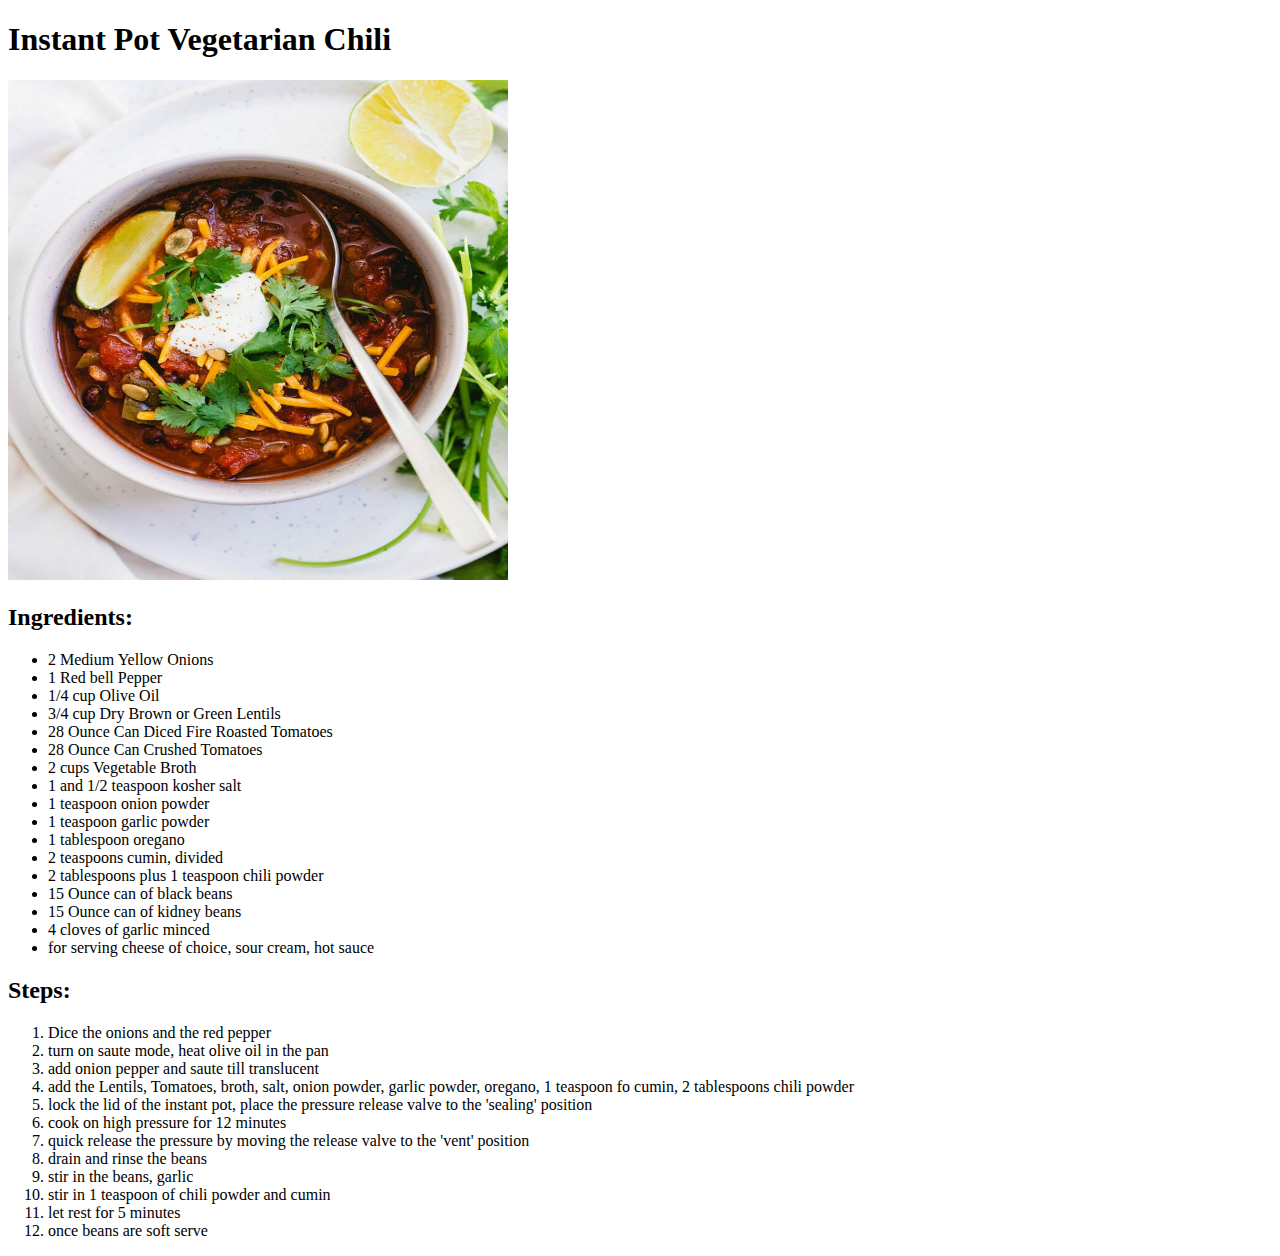
==== recipes/instantpotchili.html @ 827ffd3c "edited index.html, added instant pot chili recipe" ====
<!DOCTYPE html>
<html lang="en">
    <head>
        <meta charset="utf-8">
        <title>Instant Pot Vegetarian Chili</title>
    </head>

    <body>
        <h1>Instant Pot Vegetarian Chili</h1>
        <img src="./img/Instant-Pot-Chili.jpg" alt="Vegetarian Chili" height="500" width="500">
        <h2>Ingredients:</h2>
        <ul>
            <li>2 Medium Yellow Onions</li>
            <li>1 Red bell Pepper</li>
            <li>1/4 cup Olive Oil</li>
            <li>3/4 cup Dry Brown or Green Lentils</li>
            <li>28 Ounce Can Diced Fire Roasted Tomatoes</li>
            <li>28 Ounce Can Crushed Tomatoes</li>
            <li>2 cups Vegetable Broth</li>
            <li>1 and 1/2 teaspoon kosher salt</li>
            <li>1 teaspoon onion powder</li>
            <li>1 teaspoon garlic powder</li>
            <li>1 tablespoon oregano</li>
            <li>2 teaspoons cumin, divided</li>
            <li>2 tablespoons plus 1 teaspoon chili powder</li>
            <li>15 Ounce can of black beans</li>
            <li>15 Ounce can of kidney beans</li>
            <li>4 cloves of garlic minced</li>
            <li>for serving cheese of choice, sour cream, hot sauce</li>
        </ul>
        <h2>Steps:</h2>
        <ol>
            <li>Dice the onions and the red pepper</li>
            <li>turn on saute mode, heat olive oil in the pan</li>
            <li>add onion pepper and saute till translucent</li>
            <li>add the Lentils, Tomatoes, broth, salt, onion powder, garlic powder, oregano, 1 teaspoon fo cumin, 2 tablespoons chili powder</li>
            <li>lock the lid of the instant pot, place the pressure release valve to the 'sealing' position</li>
            <li>cook on high pressure for 12 minutes</li>
            <li>quick release the pressure by moving the release valve to the 'vent' position</li>
            <li>drain and rinse the beans</li>
            <li>stir in the beans, garlic</li>
            <li>stir in 1 teaspoon of chili powder and cumin</li>
            <li>let rest for 5 minutes</li>
            <li>once beans are soft serve</li>
        </ol>
    </body>
</html>
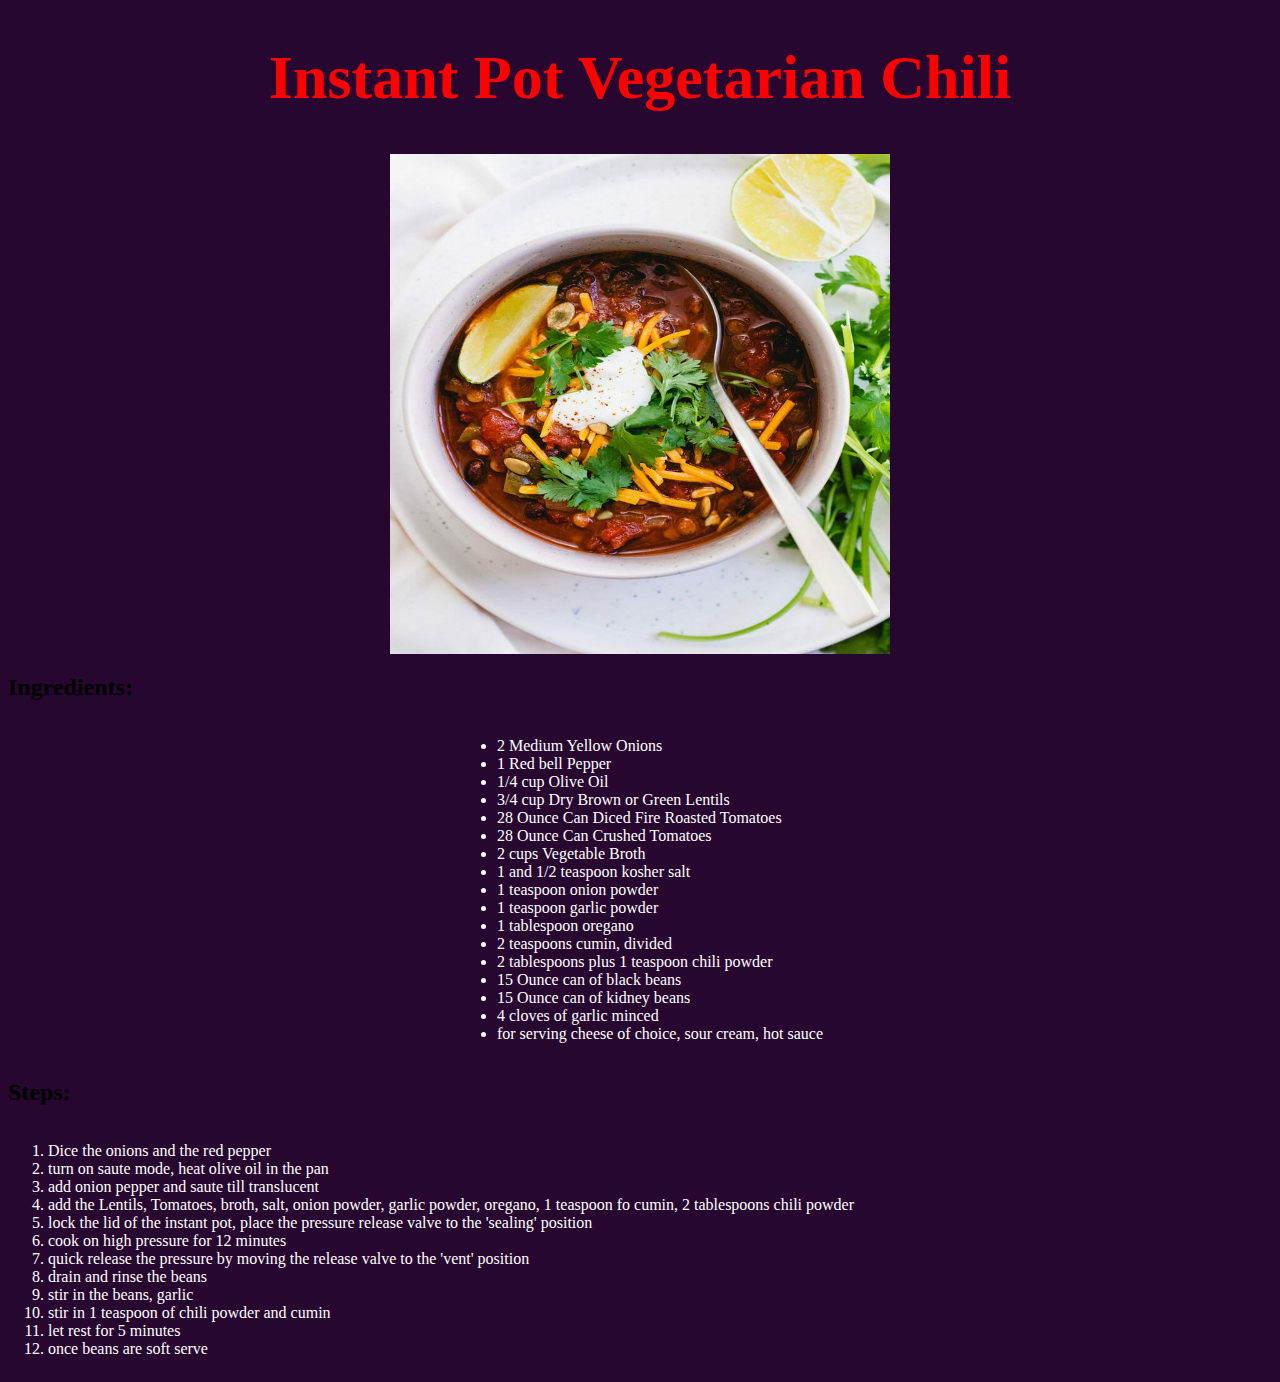
==== commit 67df1967: "adding CSS to recipes project" ====
--- a/recipes/instantpotchili.html
+++ b/recipes/instantpotchili.html
@@ -3,12 +3,36 @@
     <head>
         <meta charset="utf-8">
         <title>Instant Pot Vegetarian Chili</title>
+        <style>
+            body{background-color: rgb(39, 7, 47);}
+            .chili{
+                display: block;
+                margin-left: auto;
+                margin-right: auto;
+                width: 500px;
+                height: 500px;
+            }
+            h1{
+                text-align: center;
+                font-size: 62px;
+                color: red;
+            }
+            ul,ol{
+                color: white;
+                display: inline-block;
+                text-align: left;
+                
+            }
+            div{text-align: center;}
+
+        </style>
     </head>
 
     <body>
         <h1>Instant Pot Vegetarian Chili</h1>
-        <img src="./img/Instant-Pot-Chili.jpg" alt="Vegetarian Chili" height="500" width="500">
+        <img src="./img/Instant-Pot-Chili.jpg" alt="Vegetarian Chili" class="chili">
         <h2>Ingredients:</h2>
+    <div>
         <ul>
             <li>2 Medium Yellow Onions</li>
             <li>1 Red bell Pepper</li>
@@ -28,6 +52,7 @@
             <li>4 cloves of garlic minced</li>
             <li>for serving cheese of choice, sour cream, hot sauce</li>
         </ul>
+    </div>
         <h2>Steps:</h2>
         <ol>
             <li>Dice the onions and the red pepper</li>
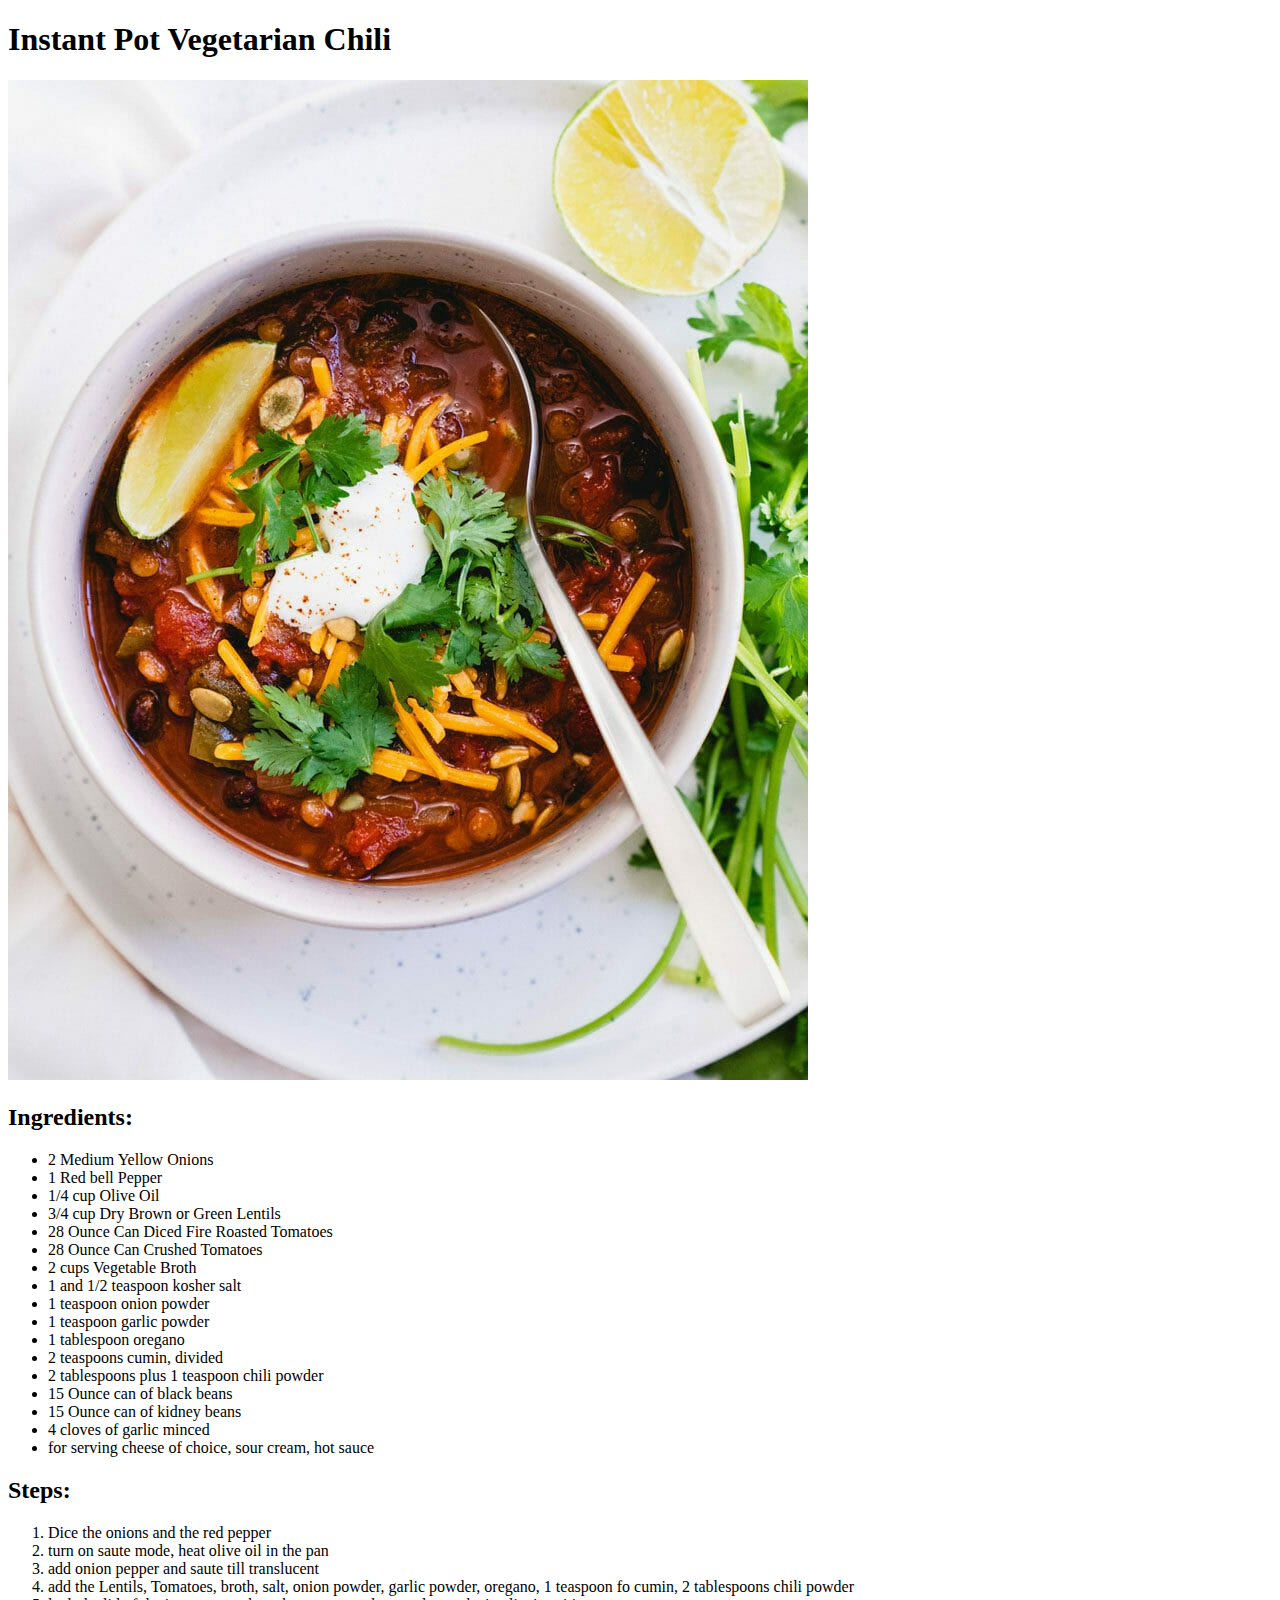
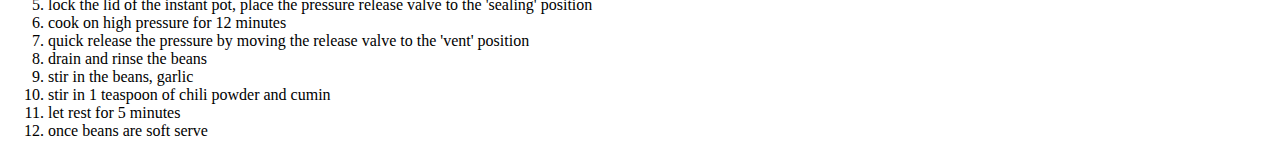
==== commit 33b25128: "removing CSS from project" ====
--- a/recipes/instantpotchili.html
+++ b/recipes/instantpotchili.html
@@ -3,29 +3,6 @@
     <head>
         <meta charset="utf-8">
         <title>Instant Pot Vegetarian Chili</title>
-        <style>
-            body{background-color: rgb(39, 7, 47);}
-            .chili{
-                display: block;
-                margin-left: auto;
-                margin-right: auto;
-                width: 500px;
-                height: 500px;
-            }
-            h1{
-                text-align: center;
-                font-size: 62px;
-                color: red;
-            }
-            ul,ol{
-                color: white;
-                display: inline-block;
-                text-align: left;
-                
-            }
-            div{text-align: center;}
-
-        </style>
     </head>
 
     <body>
